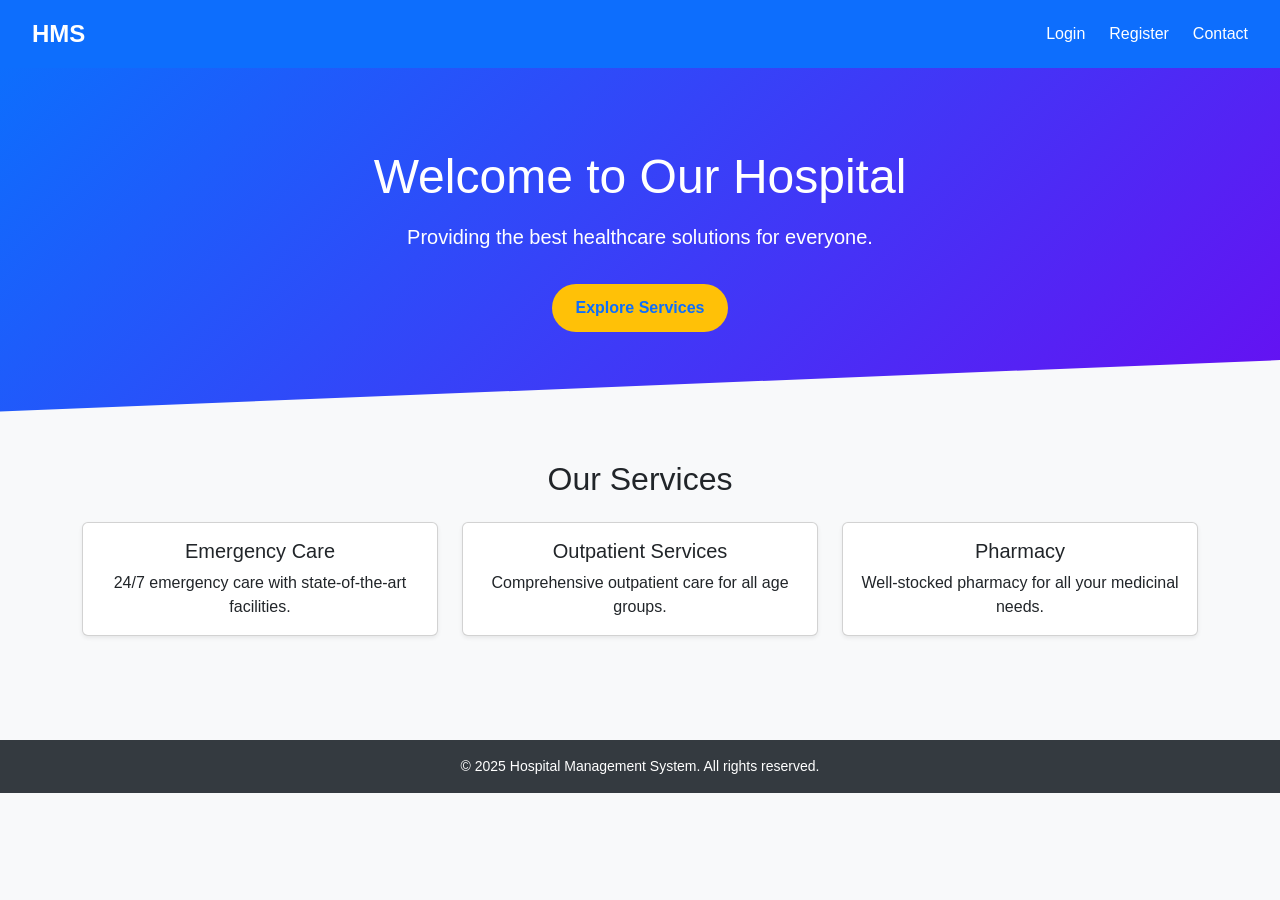
==== index.html @ c1dd29a7 "27-09-2025" ====
<!DOCTYPE html>
<html lang="en">
<head>
    <meta charset="UTF-8">
    <meta name="viewport" content="width=device-width, initial-scale=1.0">
    <title>Hospital Management System</title>
    <link rel="stylesheet" href="">
    <link href="https://cdn.jsdelivr.net/npm/bootstrap@5.3.0-alpha3/dist/css/bootstrap.min.css" rel="stylesheet">
    <style>
        body 
        {
            font-family: 'Segoe UI', Tahoma, Geneva, Verdana, sans-serif;
            background-color: #f8f9fa;
        }

        header 
        {
            background-color: #0d6efd;
            color: white;
            padding: 1rem 2rem;
            display: flex;
            justify-content: space-between;
            align-items: center;
            box-shadow: 0 2px 4px rgba(0, 0, 0, 0.1);
        }

        header .logo 
        {
            font-size: 1.5rem;
            font-weight: bold;
        }

        header ul 
        {
            list-style: none;
            display: flex;
            gap: 1.5rem;
            margin: 0;
        }

        header a 
        {
            color: white;
            text-decoration: none;
            font-weight: 500;
            transition: color 0.3s;
        }

        header a:hover 
        {
            color: #ffc107;
        }

        .banner 
        {
            text-align: center;
            padding: 5rem 2rem;
            background: linear-gradient(135deg, #0d6efd, #6610f2);
            color: white;
            clip-path: polygon(0 0, 100% 0, 100% 85%, 0 100%);
        }

        .banner h1 
        {
            font-size: 3rem;
            margin-bottom: 1rem;
        }

        .banner p 
        {
            font-size: 1.25rem;
            margin-bottom: 2rem;
        }

        .btn-primary 
        {
            background-color: #ffc107;
            border: none;
            padding: 0.75rem 1.5rem;
            font-size: 1rem;
            border-radius: 50px;
            color: #0d6efd;
            font-weight: bold;
            transition: background-color 0.3s, color 0.3s;
        }

        .btn-primary:hover 
        {
            background-color: #0d6efd;
            color: white;
        }

        footer 
        {
            text-align: center;
            padding: 1rem 0;
            background-color: #343a40;
            color: white;
            margin-top: 2rem;
        }

        footer p 
        {
            margin: 0;
            font-size: 0.875rem;
        }
    </style>
</head>
<body>
    <header>
        <div class="logo">HMS</div>
        <nav>
            <ul>
                <li><a href="login.html">Login</a></li>
                <li><a href="register.html">Register</a></li>
                <li><a href="contact.html">Contact</a></li>
            </ul>
        </nav>
    </header>

    <section class="banner">
        <h1>Welcome to Our Hospital</h1>
        <p>Providing the best healthcare solutions for everyone.</p>
        <a href="#services" class="btn btn-primary">Explore Services</a>
    </section>

    <section id="services" class="container py-5">
        <h2 class="text-center mb-4">Our Services</h2>
        <div class="row text-center">
            <div class="col-md-4 mb-4">
                <div class="card shadow-sm">
                    <div class="card-body">
                        <h5 class="card-title">Emergency Care</h5>
                        <p class="card-text">24/7 emergency care with state-of-the-art facilities.</p>
                    </div>
                </div>
            </div>

            <div class="col-md-4 mb-4">
                <div class="card shadow-sm">
                    <div class="card-body">
                        <h5 class="card-title">Outpatient Services</h5>
                        <p class="card-text">Comprehensive outpatient care for all age groups.</p>
                    </div>
                </div>
            </div>

            <div class="col-md-4 mb-4">
                <div class="card shadow-sm">
                    <div class="card-body">
                        <h5 class="card-title">Pharmacy</h5>
                        <p class="card-text">Well-stocked pharmacy for all your medicinal needs.</p>
                    </div>
                </div>
            </div>
        </div>
    </section>

    <footer>
        <p>© 2025 Hospital Management System. All rights reserved.</p>
    </footer>

    <script src="https://cdn.jsdelivr.net/npm/bootstrap@5.3.0-alpha3/dist/js/bootstrap.bundle.min.js"></script>
</body>
</html>
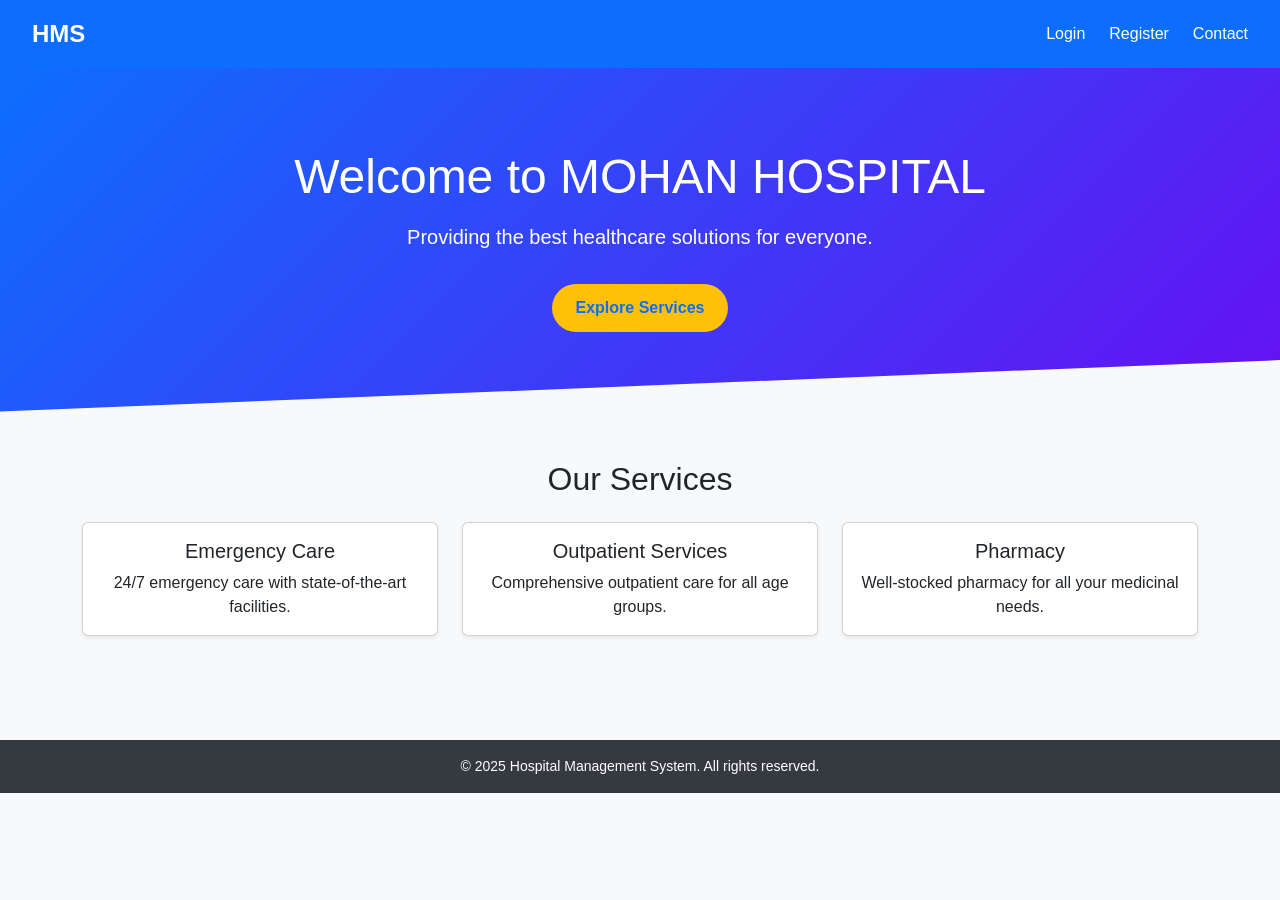
==== commit 62b9b85e: "17-03-2026" ====
--- a/index.html
+++ b/index.html
@@ -119,7 +119,8 @@
     </header>
 
     <section class="banner">
-        <h1>Welcome to Our Hospital</h1>
+        <!-- <h1>Welcome to Our Hospital</h1> -->
+         <h1>Welcome to MOHAN HOSPITAL</h1>
         <p>Providing the best healthcare solutions for everyone.</p>
         <a href="#services" class="btn btn-primary">Explore Services</a>
     </section>
